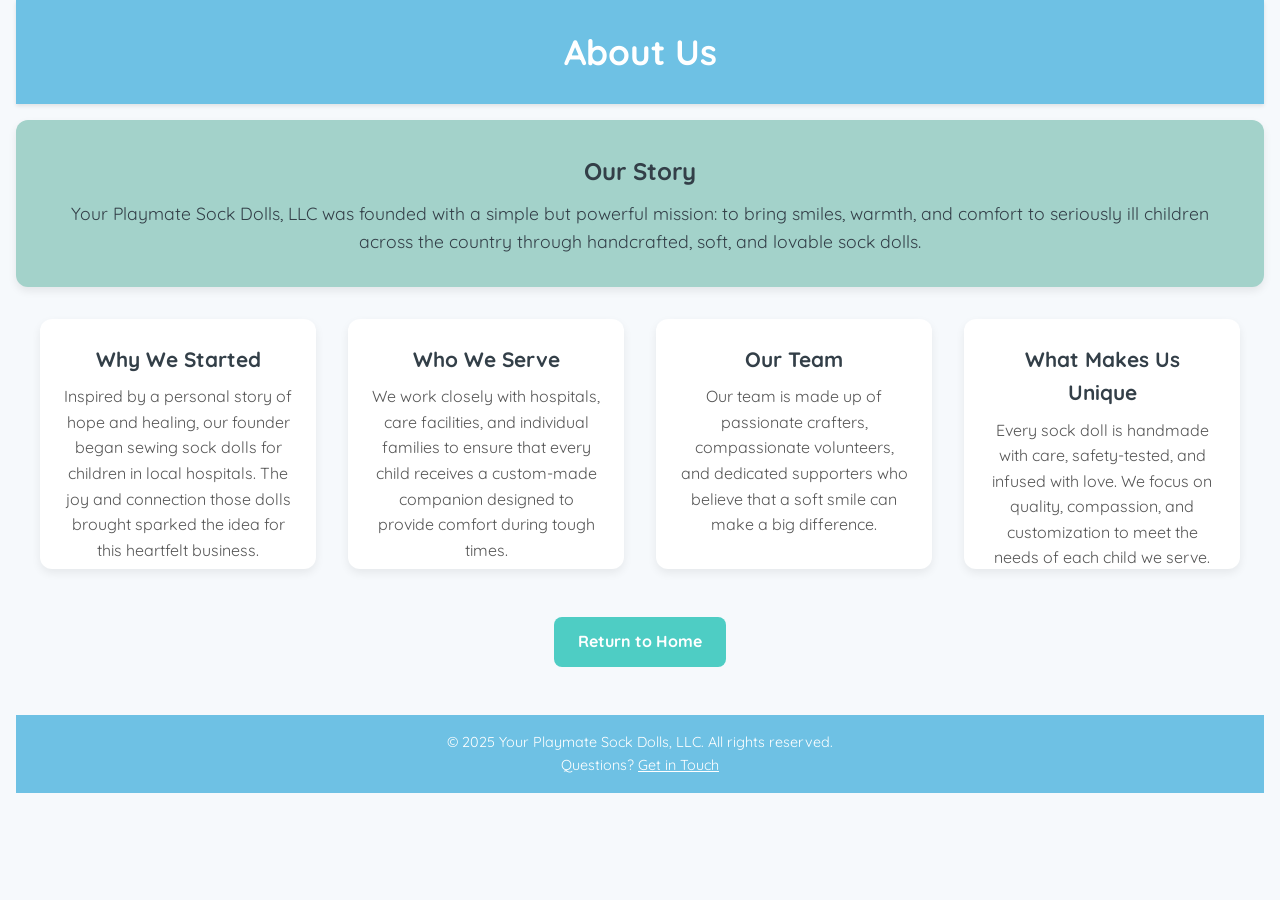
==== about.html @ 13f65a06 "Initial Upload" ====
<!DOCTYPE html>
<html lang="en">
<head>
    <meta charset="UTF-8" />
    <meta name="viewport" content="width=device-width, initial-scale=1.0" />
    <title>About Us - Your Playmate Sock Dolls</title>
    <link rel="stylesheet" href="css/styles.css" />
    <link href="https://fonts.googleapis.com/css2?family=Quicksand:wght@400;600&display=swap" rel="stylesheet">
    <link rel="icon" href="images/favicon.ico" type="image/x-icon">
</head>
<body>

    <header>
        <h1>About Us</h1>
    </header>

    <main>
        <section class="hero">
            <h2>Our Story</h2>
            <p>Your Playmate Sock Dolls, LLC was founded with a simple but powerful mission: to bring smiles, warmth, and comfort to seriously ill children across the country through handcrafted, soft, and lovable sock dolls.</p>
        </section>

        <section class="card-grid">
            <div class="card">
                <h3>Why We Started</h3>
                <p>Inspired by a personal story of hope and healing, our founder began sewing sock dolls for children in local hospitals. The joy and connection those dolls brought sparked the idea for this heartfelt business.</p>
            </div>

            <div class="card">
                <h3>Who We Serve</h3>
                <p>We work closely with hospitals, care facilities, and individual families to ensure that every child receives a custom-made companion designed to provide comfort during tough times.</p>
            </div>

            <div class="card">
                <h3>Our Team</h3>
                <p>Our team is made up of passionate crafters, compassionate volunteers, and dedicated supporters who believe that a soft smile can make a big difference.</p>
            </div>

            <div class="card">
                <h3>What Makes Us Unique</h3>
                <p>Every sock doll is handmade with care, safety-tested, and infused with love. We focus on quality, compassion, and customization to meet the needs of each child we serve.</p>
            </div>
        </section>

        <div style="text-align: center; margin-top: 2rem;">
            <a href="index.html" class="button">Return to Home</a>
        </div>
    </main>

    <footer>
        <p>&copy; 2025 Your Playmate Sock Dolls, LLC. All rights reserved.</p>
        <p>Questions? <a href="contact.html" style="color: white; text-decoration: underline;">Get in Touch</a></p>
    </footer>

</body>
</html>
---- css/styles.css ----
/* Base Reset and Typography */
* {
    margin: 0;
    padding: 0;
    box-sizing: border-box;
}

body {
    font-family: 'Quicksand', 'Segoe UI', 'Poppins', sans-serif;
    background-color: #F6F9FC;
    color: #333F48;
    line-height: 1.6;
    padding: 0 1rem;
}

/* Header */
header {
    background-color: #6EC1E4;
    padding: 1.5rem 0;
    text-align: center;
    color: white;
    box-shadow: 0 2px 4px rgba(0, 0, 0, 0.1);
}

    header h1 {
        font-size: 2.2rem;
    }

/* Hero Section */
.hero {
    background-color: #A3D2CA;
    padding: 2rem;
    margin: 1rem auto;
    text-align: center;
    border-radius: 12px;
    box-shadow: 0 4px 8px rgba(0, 0, 0, 0.08);
}

    .hero h2 {
        color: #333F48;
        margin-bottom: 0.5rem;
    }

    .hero p {
        font-size: 1.1rem;
        color: #333F48;
    }

/* Button Styling */
.button,
.btn {
    display: inline-block;
    background-color: #4ECDC4;
    color: white;
    padding: 0.75rem 1.5rem;
    margin-top: 1rem;
    border: none;
    border-radius: 8px;
    text-decoration: none;
    font-weight: bold;
    transition: background-color 0.3s ease;
    cursor: pointer;
}

    .button:hover,
    .btn:hover,
    .remove-btn:hover{
        background-color: #43b5b0;
    }

.remove-btn {
    background-color: #4ECDC4;
    border: none;
    color: white;
    font-weight: bold;
    padding: 0.3rem 0.6rem;
    border-radius: 4px;
    cursor: pointer;
}

.card-grid {
    display: grid;
    grid-template-columns: repeat(auto-fit, minmax(240px, 1fr));
    gap: 2rem;
    justify-content: center;
    margin-top: 2rem;
    max-width: 1200px;
    margin-left: auto;
    margin-right: auto;
}

.card {
    background-color: white;
    padding: 1.5rem;
    border-radius: 12px;
    box-shadow: 0 4px 10px rgba(0, 0, 0, 0.07);
    text-align: center;
    transition: transform 0.2s ease;
    display: flex;
    flex-direction: column;
    justify-content: space-between;
    height: 250px;
}

    .card h3 {
        font-size: 1.3rem;
        color: #333F48;
        margin-bottom: 0.5rem;
    }

    .card p {
        font-size: 1rem;
        color: #555;
        margin-bottom: 1rem;
    }

    .card:hover {
        transform: translateY(-5px);
    }

    .product-card {
        background-color: white;
        padding: 1.5rem;
        border-radius: 12px;
        box-shadow: 0 4px 10px rgba(0, 0, 0, 0.07);
        text-align: center;
        transition: transform 0.2s ease;
        display: flex;
        flex-direction: column;
        justify-content: space-between;
    }

/* Tables */
.table-wrapper {
    overflow-x: auto;
}

table {
    width: 100%;
    border-collapse: collapse;
}

th,
td {
    padding: 0.6rem;
    text-align: left;
    border-bottom: 1px solid #ddd;
}

th {
    background-color: #f5f5f5;
    font-weight: bold;
}

input[type="number"],
input[type="text"],
input[type="email"],
input[type="password"] {
    padding: 0.4rem;
    width: 100%;
    margin-top: 0.25rem;
    margin-bottom: 0.75rem;
    border: 1px solid #ccc;
    border-radius: 4px;
}

/* Cart-specific styles */
.cart-table{
    margin-bottom: 2rem;
    padding-bottom: 1rem;
}

.cart-table td input[type="number"] {
    width: 60px;
    max-width: 100%;
    padding: 0.4rem;
    text-align: center;
    margin-bottom: 0rem;
}

.cart-table td:nth-child(2) {
    width: 80px;
    margin-bottom: 2rem;
}


/* Form Submit Section */
.submit-wrapper {
    text-align: center;
    margin-top: 2rem;
}

/* Success Message Styling */
.success-message {
    text-align: center;
    color: green;
    font-weight: bold;
    margin-top: 1rem;
}

/* Footer */
footer {
    background-color: #6EC1E4;
    color: white;
    padding: 1rem;
    text-align: center;
    margin-top: 3rem;
    font-size: 0.9rem;
}

/* Responsive Layout */
@media (max-width: 768px) {
    .grid {
        flex-direction: column;
    }

    .card {
        width: 100%;
    }
}

.card-form-wrapper {
    display: flex;
    justify-content: center;
    margin: 2rem auto;
    padding: 1rem;
}

.form-card {
    max-width: 400px;
    width: 100%;
    display: flex;
    flex-direction: column;
    gap: 1rem;
}

    .form-card input {
        padding: 0.75rem;
        border: 1px solid #ccc;
        border-radius: 6px;
        font-size: 1rem;
    }

.product-image {
    width: 100%;
    height: 275px;
    object-fit: cover;
    border-radius: 8px;
    margin-bottom: 1rem;
}

.card.summary-card {
    display: block;
    padding: 1rem;
    margin-top: 2rem;
    margin-bottom: 2rem;
    text-align: center;
    max-height: 4rem;
}

.cart-summary-wrapper {
    clear: both;
    display: block;
    width: 100%;
}
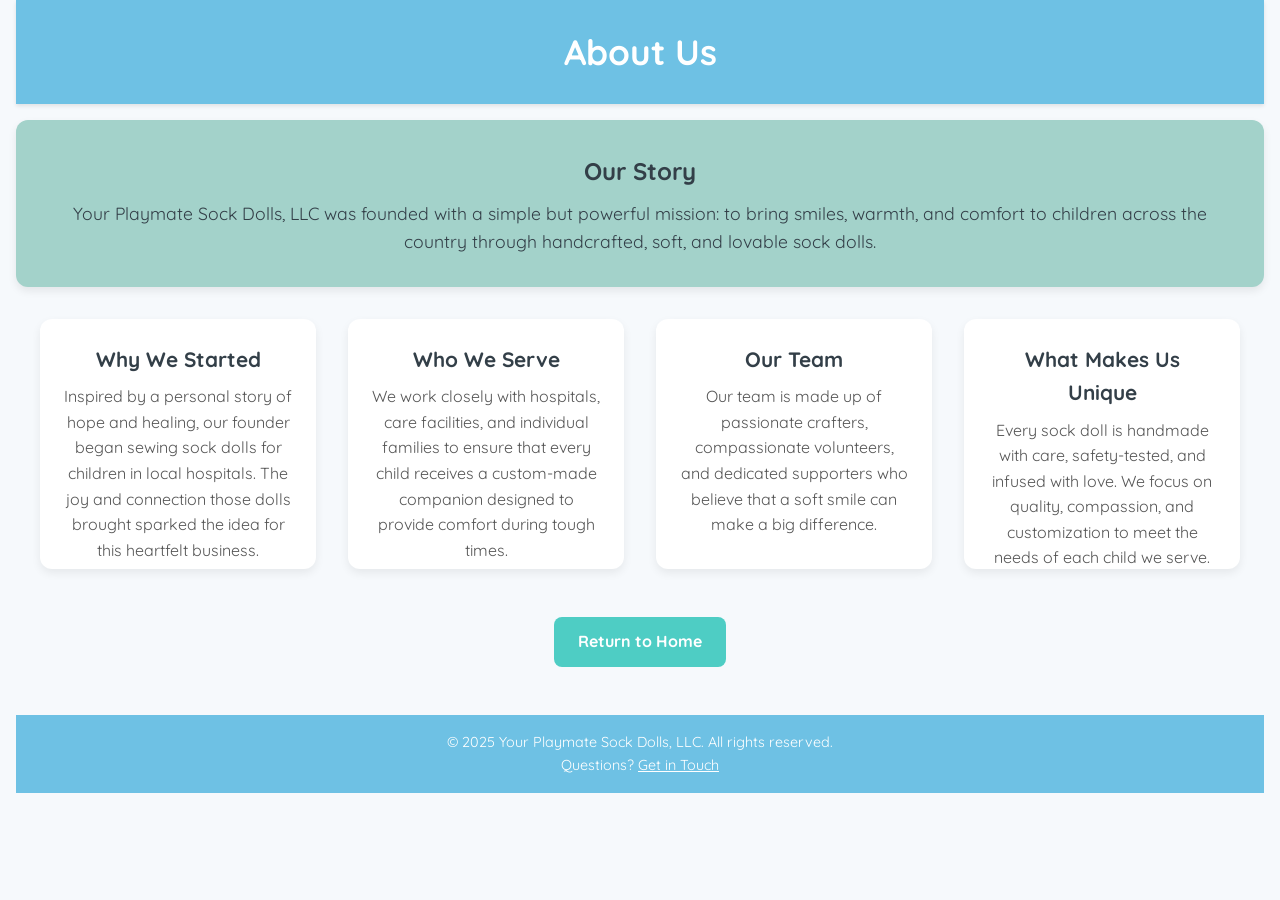
==== commit abc6e6ee: "Update about.html" ====
--- a/about.html
+++ b/about.html
@@ -17,7 +17,7 @@
     <main>
         <section class="hero">
             <h2>Our Story</h2>
-            <p>Your Playmate Sock Dolls, LLC was founded with a simple but powerful mission: to bring smiles, warmth, and comfort to seriously ill children across the country through handcrafted, soft, and lovable sock dolls.</p>
+            <p>Your Playmate Sock Dolls, LLC was founded with a simple but powerful mission: to bring smiles, warmth, and comfort to children across the country through handcrafted, soft, and lovable sock dolls.</p>
         </section>
 
         <section class="card-grid">
